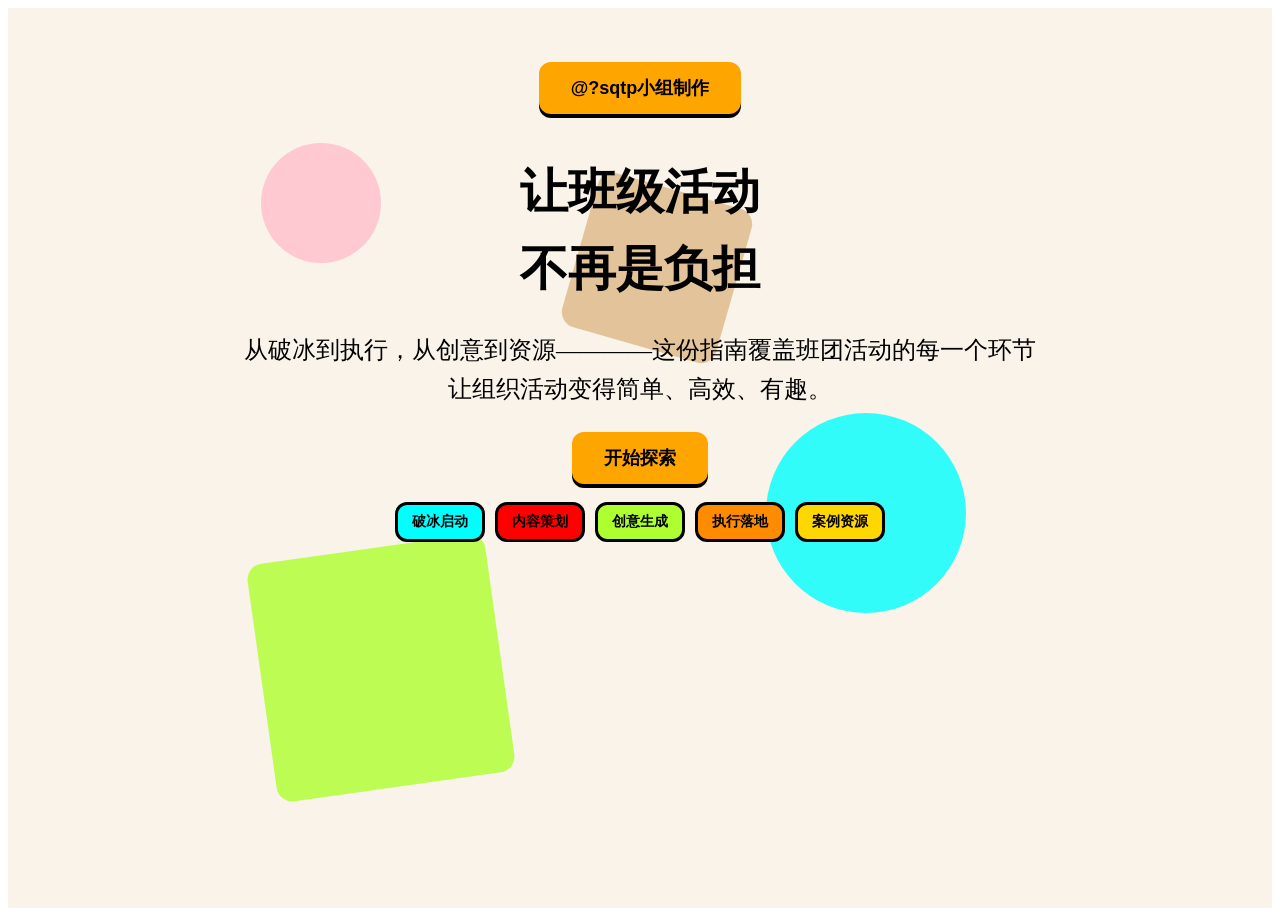
==== index.html @ 63f0938a "Add files via upload" ====
<!DOCTYPE html>
<html>
<head>
    <meta charset="UTF-8">
    <title>班团建设指南</title>
    <script src="./test.js"></script>
    <link rel="stylesheet" href="style.css">
</head>
<body>
    <div class="page-container">
    <br>
    <br>
    <br>
    <div style="display:flex; justify-content:center;">
        <button class="huge-button" style="cursor:default">@?sqtp小组制作</button>
    </div>
    <h2 class="huge-title">让班级活动<br>不再是负担</h2>
    <p class="subtitle">从破冰到执行，从创意到资源————这份指南覆盖班团活动的每一个环节<br>让组织活动变得简单、高效、有趣。</p>
    <div style="display:flex; justify-content:center;">
        <button class="jump-web huge-button" data-url="./menu.html">开始探索</button>
    </div>
    <br>
    <div style="display:flex; justify-content:center;gap:10px">
        <botton class="box" style="background-color:cyan;">破冰启动</botton>
        <botton class="box" style="background-color:red;">内容策划</botton>
        <botton class="box" style="background-color:greenyellow;">创意生成</botton>
        <botton class="box" style="background-color:darkorange;">执行落地</botton>
        <botton class="box" style="background-color:gold;">案例资源</botton>
    </div>
<!--下面开始写背景的图案之类的东西-->
    <div class="pink-shape-round"></div>
    <div class="greenyellow-shape"></div>
    <div class="aqua-shape-round"></div>
    <div class="burlywood-shape"></div>
    </div>
</body>
</html>
---- style.css ----
.page-container {
  position: relative;
  width: 100%;
  min-height: 100vh;
  background-color: #f9f3e9; /* 主背景色：浅米白 */
  overflow: hidden;
}
.aqua-shape-round {
    width: 200px;
    height: 200px;
    background-color:aqua;
    top: 45%;
    left: 60%;
    position: absolute;
    border-radius: 50%;
    opacity: 0.8;
    z-index: 1;
}
.burlywood-shape {
    width: 160px;
    height: 160px;
    background-color:burlywood;
    top: 20%;
    left: 45%;
    position: absolute;
    border-radius: 16px;
    opacity: 0.8;
    transform: rotate(16deg);
    z-index: 1;
}
.greenyellow-shape {
    width: 240px;
    height: 240px;
    background-color:greenyellow;
    top: 60%;
    left: 20%;
    position: absolute;
    border-radius: 16px;
    opacity: 0.8;
    transform: rotate(-8deg);
    z-index: 1;
}
.pink-shape-round {
    width: 120px;
    height: 120px;
    background-color:pink;
    top: 15%;
    left: 20%;
    position: absolute;
    border-radius: 50%;
    opacity: 0.8;
    z-index: 1;
}
.huge-button {
    display: inline-flex;
    align-items:center;
    gap:8px;
    padding:14px 32px;
    background-color: orange;
    color:black;
    font-size: 18px;
    font-weight: 600;
    border: none;
    border-radius:12px;
    box-shadow:0 4px 0 black;
    cursor:pointer;
    transition:all 0.2s ease;
    z-index: 10;
}
.huge-title {
    position:relative;
    text-align: center;
    font-family:"KaiTi","STKaiti",serif;
    font-size: 48px;
    line-height: 1.6;
    color:black;
    margin-bottom:24px;
    z-index: 10;
}
.subtitle {
    position:relative;
    text-align:center;
    font-family:"KaiTi","STKaiti",serif;
    font-size: 24px;
    line-height: 1.6;
    color:black;
    margin-bottom:24px;
    z-index: 10;
}
.box {
    position:relative;
    display:block;
    border:3px solid black;
    gap:8px;
    border-radius: 12px;
    z-index:10;
    padding:8px 14px;
    font-size:14px;
    font-weight: 700;
}
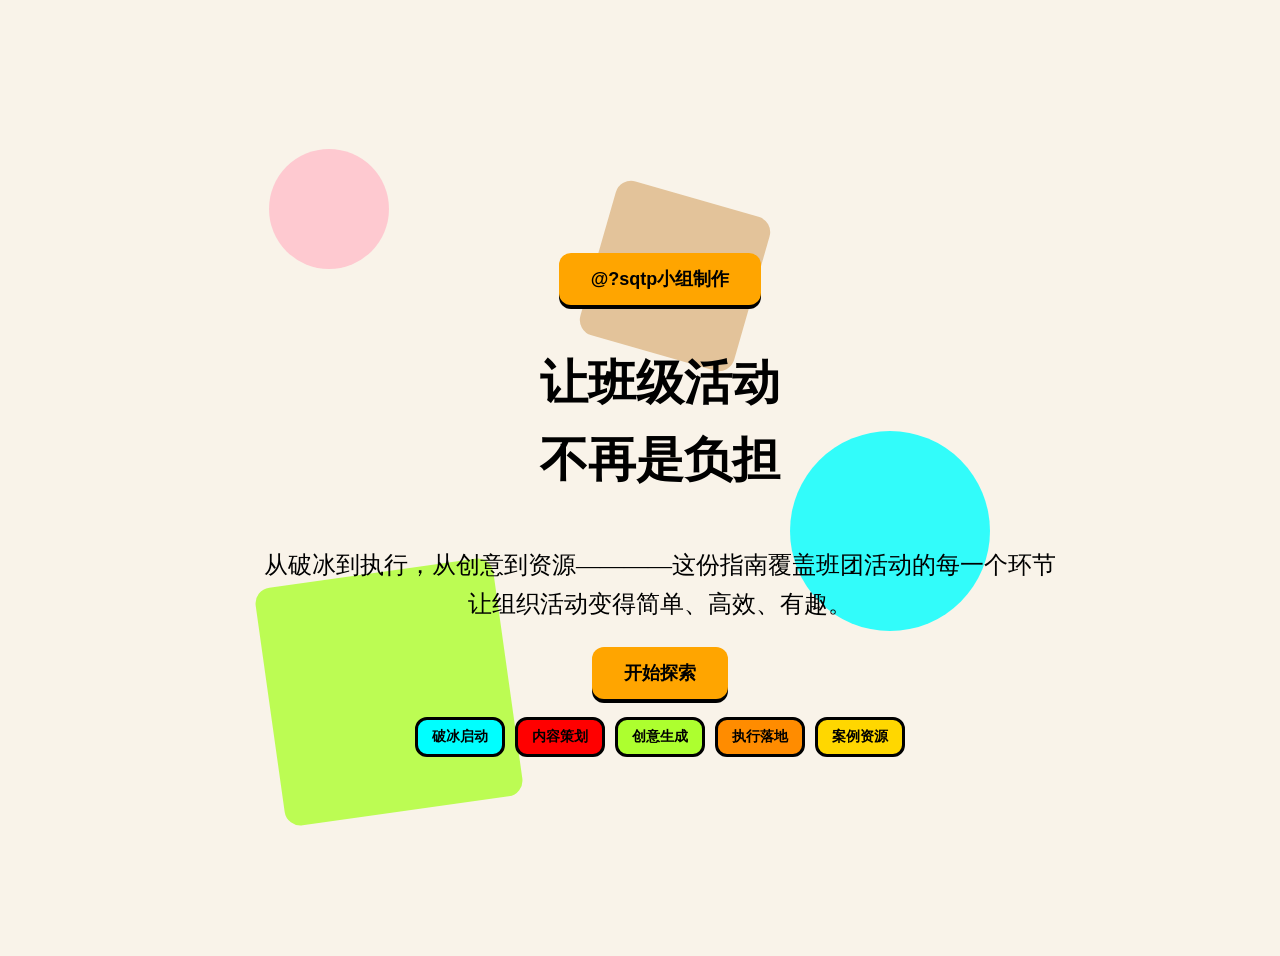
==== commit b133c9bf: "Add files via upload" ====
--- a/index.html
+++ b/index.html
@@ -1,7 +1,7 @@
 <!DOCTYPE html>
 <html>
 <head>
-    <meta charset="UTF-8">
+    <meta charset="UTF-8" name="viewport" content="width=device-width, initial-scale=1.0, maximum-scale=1.0, user-scalable=no">
     <title>班团建设指南</title>
     <script src="./test.js"></script>
     <link rel="stylesheet" href="style.css">
--- a/style.css
+++ b/style.css
@@ -1,9 +1,22 @@
+.page-container{
+    max-width: 100%;
+    min-height: 100vh; 
+    display: flex;
+    flex-direction: column;
+    justify-content: center;
+    align-items: center;
+    padding: 20px;
+}
+body {
+    font-family: sans-serif;
+    background-color: #f9f3e9;
+}
 .page-container {
-  position: relative;
-  width: 100%;
-  min-height: 100vh;
-  background-color: #f9f3e9; /* 主背景色：浅米白 */
-  overflow: hidden;
+    position: relative;
+    width: 100%;
+    min-height: 100vh;
+    background-color: #f9f3e9;
+    overflow: hidden;
 }
 .aqua-shape-round {
     width: 200px;
@@ -86,6 +99,8 @@
     color:black;
     margin-bottom:24px;
     z-index: 10;
+    padding-left: 4vw;
+    padding-right: 4vw;
 }
 .box {
     position:relative;
@@ -97,4 +112,10 @@
     padding:8px 14px;
     font-size:14px;
     font-weight: 700;
+    flex-wrap: wrap;
 }
+@media (max-width:1350px){
+    .huge-title {
+        width:100%;
+    }
+}
